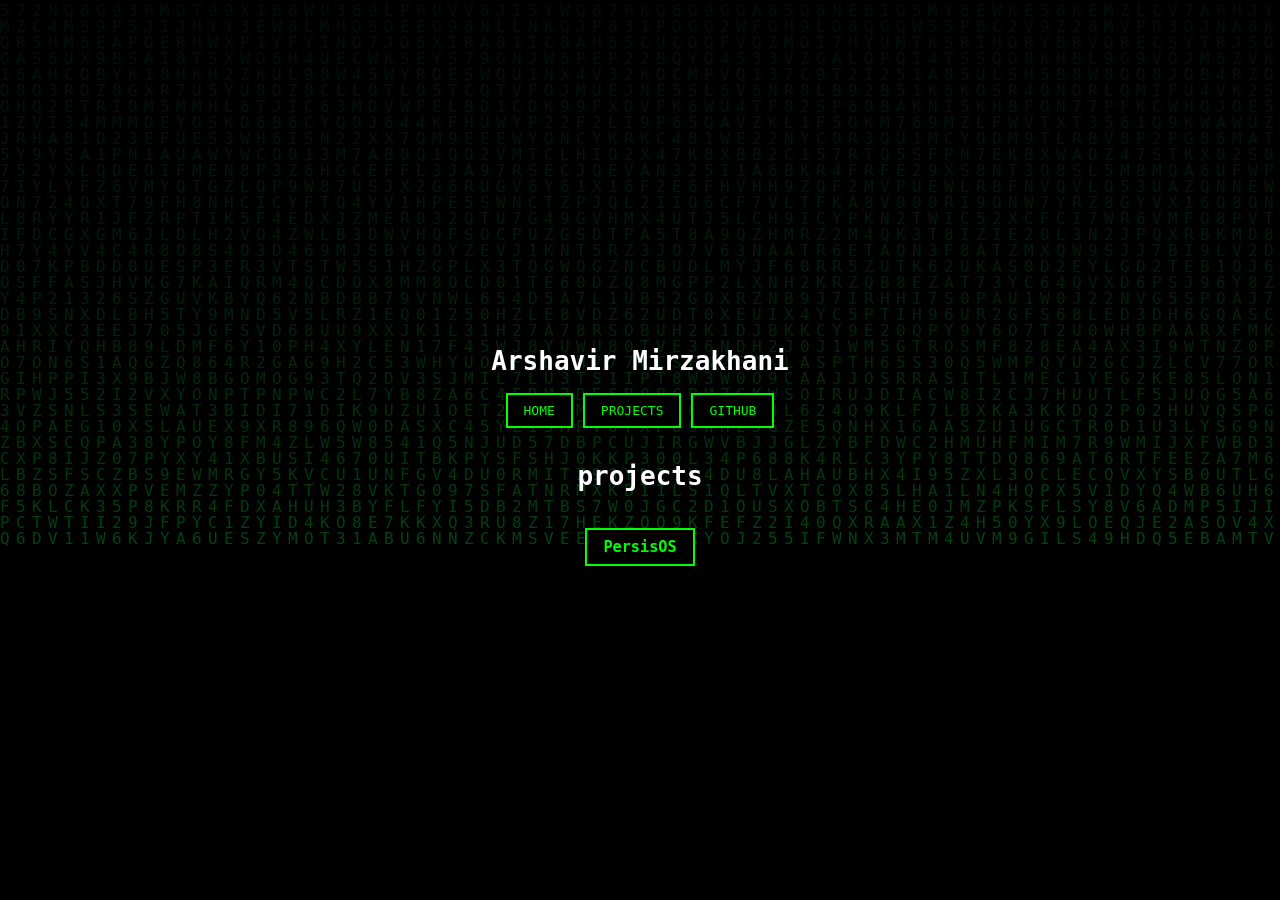
==== projects.html @ b2d9faef "upload" ====
<!DOCTYPE html>
<html lang="en">

<head>
    <meta charset="UTF-8">
    <meta name="viewport" content="width=device-width, initial-scale=1.0">
    <title>Arshavir Mirzakhani - Projects</title>
    <link rel="stylesheet" href="style.css">
</head>

<body>
    <canvas id="matrix"></canvas>

    <main class="content">
        <h1>Arshavir Mirzakhani</h1>
        <div class="menu">
            <a class="btn" href="./index.html">HOME</a>
            <a class="btn" href="./projects.html">PROJECTS</a>
            <a class="btn" href="https://github.com/arshavirm">GITHUB</a>
        </div>
        <br>
        <h1>projects</h1>
        <br>
        <h3>
            <a class="btn" href="persisos.arshavirm.com">PersisOS</a>
        </h3>
    </main>

</body>

<script src="bg.js"></script>

</html>
---- style.css ----
html,
body {
    margin: 0;
    height: 100%;
    overflow: hidden;
    background: #000000;
    color: #ffffff;
    font-family: monospace;
}

#matrix {
    position: fixed;
    inset: 0;
    z-index: 0;
}

.content {
    position: relative;
    z-index: 1;
    display: flex;
    flex-direction: column;
    justify-content: center;
    align-items: center;
    height: 100vh;
    text-align: center;
}

.menu {
    display: flex;
    justify-content: center;
    align-items: center;
    flex-wrap: wrap;
    gap: 10px;
}

.btn {
    border-radius: 0;
    color: #00ff00;
    background: #000;
    padding: 8px 16px;
    border: 2px solid #00ff00;
    text-decoration: none;
}

.btn:hover {
    background: #1f4228;
    text-decoration: none;
}

.btn:active {
    border: solid #ffffff 2px;
    background: #1f4228;
    text-decoration: none;
}

a {
    color: #00ff00;
}
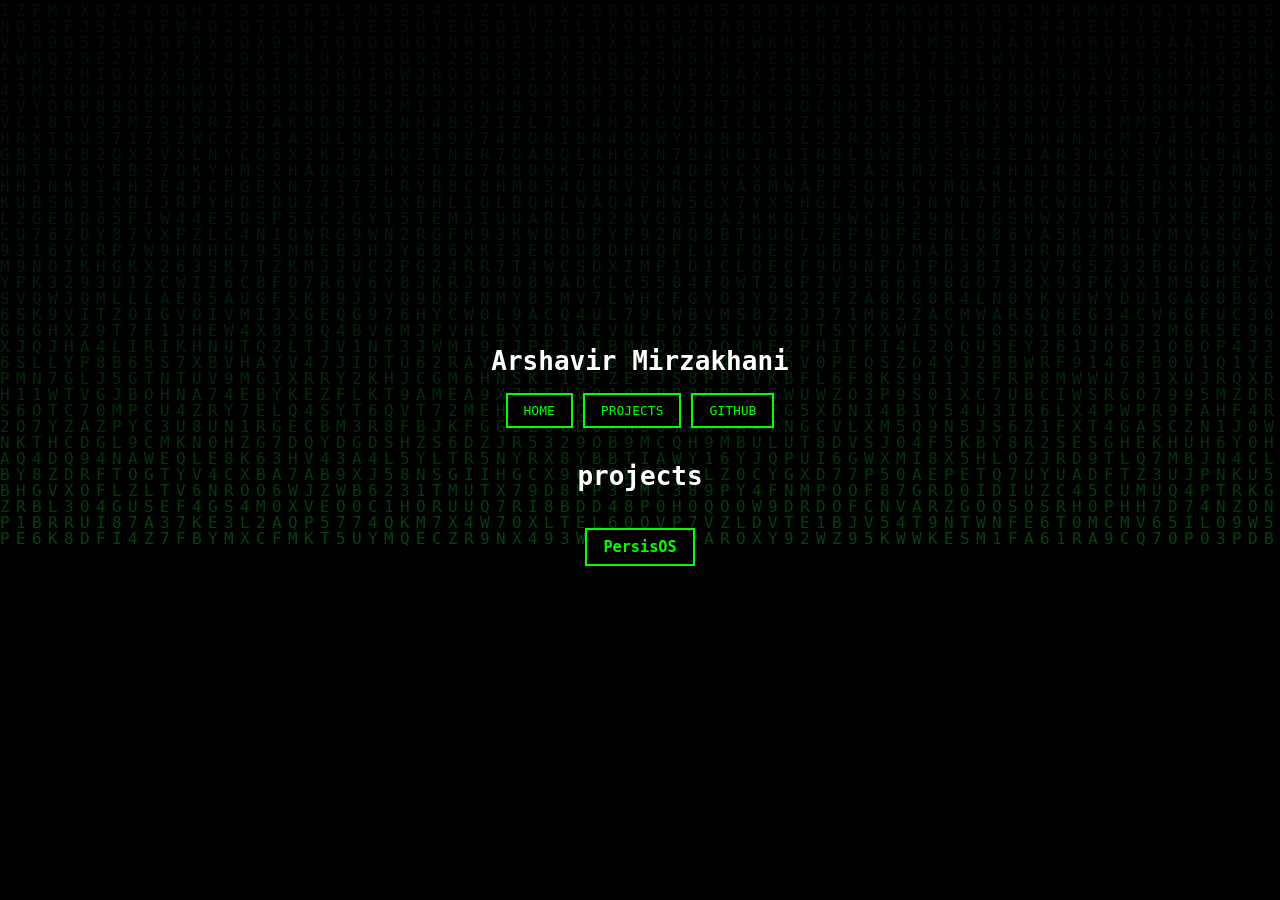
==== commit 50e7d5b6: "site bug fix" ====
--- a/projects.html
+++ b/projects.html
@@ -22,7 +22,7 @@
         <h1>projects</h1>
         <br>
         <h3>
-            <a class="btn" href="persisos.arshavirm.com">PersisOS</a>
+            <a class="btn" href="https://persisos.arshavirm.com">PersisOS</a>
         </h3>
     </main>
 
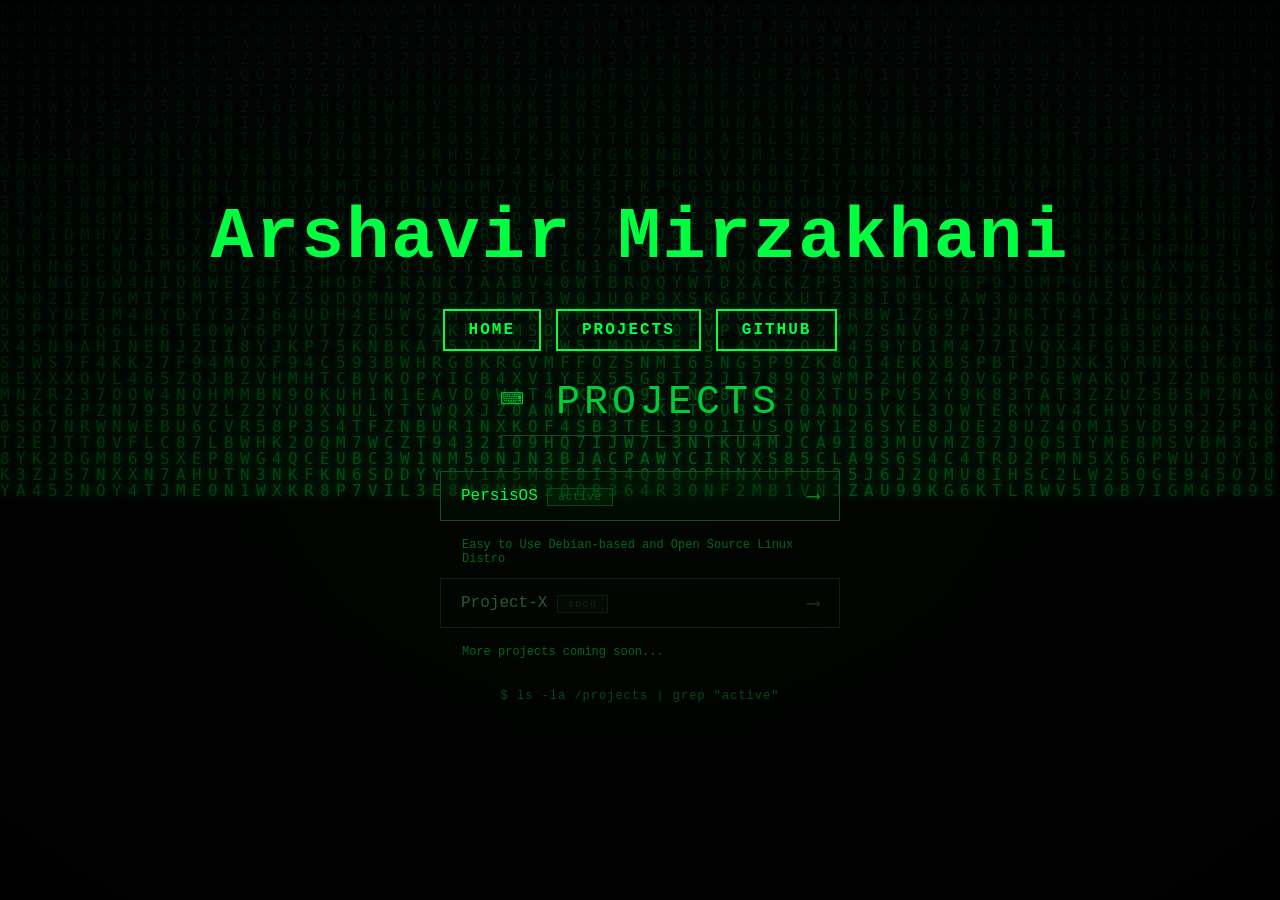
==== commit 50627b99: "update" ====
--- a/projects.html
+++ b/projects.html
@@ -12,22 +12,36 @@
     <canvas id="matrix"></canvas>
 
     <main class="content">
-        <h1>Arshavir Mirzakhani</h1>
+        <h1 class="title">Arshavir Mirzakhani</h1>
+
         <div class="menu">
-            <a class="btn" href="./index.html">HOME</a>
-            <a class="btn" href="./projects.html">PROJECTS</a>
-            <a class="btn" href="https://github.com/arshavirm">GITHUB</a>
+            <a class="btn" href="./index.html">Home</a>
+            <a class="btn" href="./projects.html">Projects</a>
+            <a class="btn" href="https://github.com/arshavirm" target="_blank">GitHub</a>
         </div>
-        <br>
-        <h1>projects</h1>
-        <br>
-        <h3>
-            <a class="btn" href="https://persisos.arshavirm.com">PersisOS</a>
-        </h3>
+
+        <div class="section-title">⌨ projects</div>
+
+        <div class="project-list">
+            <a href="https://persisos.arshavirm.com" target="_blank" class="project-item">
+                <span>PersisOS <span class="project-status">active</span></span>
+                <span class="arrow">⟶</span>
+            </a>
+            <span class="project-desc">Easy to Use Debian-based and Open Source Linux Distro</span>
+
+            <div class="project-item coming-soon">
+                <span>Project-X <span class="project-status">soon</span></span>
+                <span class="arrow">⟶</span>
+            </div>
+            <span class="project-desc">More projects coming soon...</span>
+        </div>
+
+        <div class="footer-cmd">
+            $ ls -la /projects | grep "active"
+        </div>
     </main>
 
+    <script src="bg.js"></script>
 </body>
 
-<script src="bg.js"></script>
-
 </html>
--- a/style.css
+++ b/style.css
@@ -1,17 +1,23 @@
+* {
+    margin: 0;
+    padding: 0;
+    box-sizing: border-box;
+}
+
 html,
 body {
-    margin: 0;
     height: 100%;
     overflow: hidden;
-    background: #000000;
-    color: #ffffff;
-    font-family: monospace;
+    background: #0a0a0a;
+    color: #00ff41;
+    font-family: 'Courier New', Courier, monospace;
 }
 
 #matrix {
     position: fixed;
     inset: 0;
     z-index: 0;
+    opacity: 0.7;
 }
 
 .content {
@@ -23,6 +29,50 @@
     align-items: center;
     height: 100vh;
     text-align: center;
+    padding: 20px;
+    background: radial-gradient(ellipse at center, rgba(0, 10, 0, 0.3) 0%, rgba(0, 0, 0, 0.8) 100%);
+}
+
+.title {
+    font-size: clamp(2.5rem, 8vw, 4.5rem);
+    font-weight: 700;
+    color: #00ff41;
+    letter-spacing: 2px;
+    margin-bottom: 20px;
+}
+
+.subtitle {
+    font-size: clamp(1rem, 2.5vw, 1.5rem);
+    color: #00cc33;
+    margin-bottom: 30px;
+    opacity: 0.9;
+    border-right: 2px solid #00ff41;
+    padding-right: 8px;
+    white-space: nowrap;
+    overflow: hidden;
+    animation: typing 3.5s steps(40, end), blink-caret 0.75s step-end infinite;
+}
+
+@keyframes typing {
+    from {
+        width: 0;
+    }
+
+    to {
+        width: 100%;
+    }
+}
+
+@keyframes blink-caret {
+
+    0%,
+    100% {
+        border-color: #00ff41;
+    }
+
+    50% {
+        border-color: transparent;
+    }
 }
 
 .menu {
@@ -30,29 +80,173 @@
     justify-content: center;
     align-items: center;
     flex-wrap: wrap;
-    gap: 10px;
+    gap: 15px;
+    margin: 10px 0;
 }
 
 .btn {
+    font-family: 'Courier New', Courier, monospace;
+    font-size: 1rem;
+    font-weight: 600;
+    color: #00ff41;
+    background: transparent;
+    padding: 10px 24px;
+    border: 2px solid #00ff41;
+    text-decoration: none;
+    text-transform: uppercase;
+    letter-spacing: 2px;
+    transition: all 0.2s ease;
+    position: relative;
+    cursor: pointer;
+    box-shadow: 0 0 10px rgba(0, 255, 65, 0.1);
+}
+
+.btn::before {
+    content: '';
+    position: absolute;
+    inset: 0;
+    background: #00ff41;
+    transform: scaleX(0);
+    transform-origin: left;
+    transition: transform 0.3s ease;
+    z-index: -1;
+}
+
+.btn:hover {
+    color: #0a0a0a;
+    box-shadow: 0 0 25px rgba(0, 255, 65, 0.3);
+    border-color: #00ff41;
+}
+
+.btn:hover::before {
+    transform: scaleX(1);
+}
+
+.btn:active {
+    transform: scale(0.95);
+    border-color: #ffffff;
+}
+
+.project-list {
+    display: flex;
+    flex-direction: column;
+    gap: 12px;
+    margin-top: 15px;
+    width: 100%;
+    max-width: 400px;
+}
+
+.project-item {
+    display: flex;
+    justify-content: space-between;
+    align-items: center;
+    padding: 12px 20px;
+    border: 1px solid #1a4a2a;
+    background: rgba(0, 20, 0, 0.4);
+    transition: all 0.2s ease;
+    text-decoration: none;
+    color: #00ff41;
+    font-size: 1rem;
+}
+
+.project-item:hover {
+    background: rgba(0, 255, 65, 0.1);
+    border-color: #00ff41;
+    transform: translateX(5px);
+    box-shadow: 0 0 20px rgba(0, 255, 65, 0.1);
+}
+
+.project-item .arrow {
+    color: #00ff41;
+    font-size: 1.2rem;
+    opacity: 0.5;
+    transition: opacity 0.2s;
+}
+
+.project-item:hover .arrow {
+    opacity: 1;
+}
+
+.section-title {
+    font-size: clamp(1.5rem, 4vw, 2.5rem);
+    color: #00cc33;
+    margin: 15px 0 20px 0;
+    letter-spacing: 4px;
+    text-transform: uppercase;
+    border-bottom: 1px solid #1a4a2a;
+    padding-bottom: 10px;
+}
+
+.project-status {
+    font-size: 0.65rem;
+    color: #006622;
+    background: rgba(0, 255, 65, 0.05);
+    padding: 2px 10px;
+    border: 1px solid #004d1a;
+    letter-spacing: 1px;
+}
+
+.project-desc {
+    font-size: 0.75rem;
+    color: #00aa33;
+    opacity: 0.6;
+    margin-top: 5px;
+    text-align: left;
+    padding-left: 22px;
+    display: block;
+}
+
+.coming-soon {
+    opacity: 0.4;
+    pointer-events: none;
+    filter: grayscale(0.5);
+}
+
+/* FOOTER */
+.footer-cmd {
+    margin-top: 30px;
+    font-size: 0.75rem;
+    color: #004d1a;
+    letter-spacing: 1px;
+}
+
+::-webkit-scrollbar {
+    width: 8px;
+}
+
+::-webkit-scrollbar-track {
+    background: #0a0a0a;
+}
+
+::-webkit-scrollbar-thumb {
+    background: #00ff41;
     border-radius: 0;
-    color: #00ff00;
-    background: #000;
-    padding: 8px 16px;
-    border: 2px solid #00ff00;
-    text-decoration: none;
-}
-
-.btn:hover {
-    background: #1f4228;
-    text-decoration: none;
-}
-
-.btn:active {
-    border: solid #ffffff 2px;
-    background: #1f4228;
-    text-decoration: none;
-}
-
-a {
-    color: #00ff00;
+}
+
+::-webkit-scrollbar-thumb:hover {
+    background: #00cc33;
+}
+
+@media (max-width: 600px) {
+    .btn {
+        padding: 8px 16px;
+        font-size: 0.85rem;
+    }
+
+    .subtitle {
+        font-size: 0.9rem;
+        white-space: normal;
+        animation: none;
+        border-right: none;
+    }
+
+    .project-item {
+        font-size: 0.9rem;
+        padding: 10px 15px;
+    }
+
+    .project-desc {
+        font-size: 0.7rem;
+        padding-left: 15px;
+    }
 }
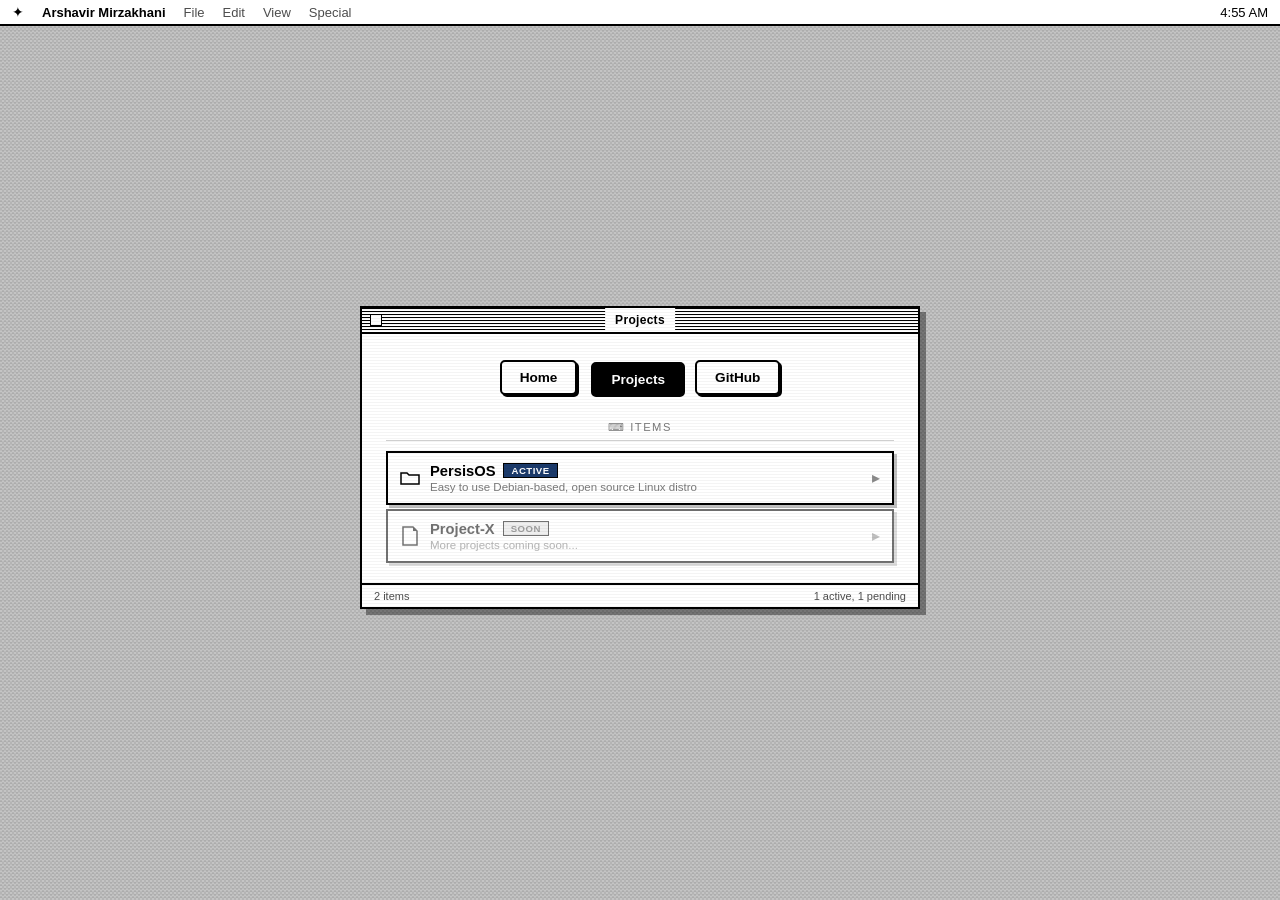
==== commit 5494318e: "update" ====
--- a/projects.html
+++ b/projects.html
@@ -3,45 +3,82 @@
 
 <head>
     <meta charset="UTF-8">
-    <meta name="viewport" content="width=device-width, initial-scale=1.0">
-    <title>Arshavir Mirzakhani - Projects</title>
+    <meta name="viewport" content="width=device-width, initial-scale=1.0, viewport-fit=cover">
+    <title>Arshavir Mirzakhani — Projects</title>
+    <link rel="icon"
+        href="data:image/svg+xml,%3Csvg xmlns='http://www.w3.org/2000/svg' viewBox='0 0 16 16'%3E%3Crect width='16' height='16' fill='%23fff'/%3E%3Crect x='1' y='1' width='14' height='14' fill='none' stroke='%23000' stroke-width='1.5'/%3E%3Crect x='3' y='3' width='10' height='6' fill='%23000'/%3E%3Crect x='6' y='11' width='4' height='1.5' fill='%23000'/%3E%3C/svg%3E">
     <link rel="stylesheet" href="style.css">
 </head>
 
 <body>
-    <canvas id="matrix"></canvas>
+    <header class="menubar">
+        <span class="apple">✦</span>
+        <span class="brand">Arshavir Mirzakhani</span>
+        <span class="menu-word">File</span>
+        <span class="menu-word">Edit</span>
+        <span class="menu-word">View</span>
+        <span class="menu-word">Special</span>
+        <span class="clock" id="menu-clock">--:--</span>
+    </header>
 
-    <main class="content">
-        <h1 class="title">Arshavir Mirzakhani</h1>
+    <main class="stage">
+        <section class="mac-window wide">
+            <div class="title-bar">
+                <div class="close-box" aria-hidden="true"></div>
+                <div class="title-label">Projects</div>
+            </div>
 
-        <div class="menu">
-            <a class="btn" href="./index.html">Home</a>
-            <a class="btn" href="./projects.html">Projects</a>
-            <a class="btn" href="https://github.com/arshavirm" target="_blank">GitHub</a>
-        </div>
+            <div class="window-body">
+                <nav class="menu">
+                    <a class="btn" href="./index.html">Home</a>
+                    <a class="btn current" href="./projects.html">Projects</a>
+                    <a class="btn" href="https://github.com/arshavirm" target="_blank" rel="noopener">GitHub</a>
+                </nav>
 
-        <div class="section-title">⌨ projects</div>
+                <div class="featured-block">
+                    <div class="section-title">⌨ items</div>
+                    <div class="project-list">
+                        <a href="https://persisos.arshavirm.com" target="_blank" rel="noopener" class="project-item">
+                            <svg class="icon" viewBox="0 0 20 20" aria-hidden="true">
+                                <path d="M1 5 L7 5 L9 7 L19 7 L19 16 L1 16 Z" fill="#fff" stroke="#000"
+                                    stroke-width="1.5" />
+                            </svg>
+                            <div class="label">
+                                <div class="name-row">
+                                    <span>PersisOS</span>
+                                    <span class="project-status">active</span>
+                                </div>
+                                <span class="project-desc">Easy to use Debian-based, open source Linux distro</span>
+                            </div>
+                            <span class="arrow">▸</span>
+                        </a>
 
-        <div class="project-list">
-            <a href="https://persisos.arshavirm.com" target="_blank" class="project-item">
-                <span>PersisOS <span class="project-status">active</span></span>
-                <span class="arrow">⟶</span>
-            </a>
-            <span class="project-desc">Easy to Use Debian-based and Open Source Linux Distro</span>
+                        <div class="project-item coming-soon">
+                            <svg class="icon" viewBox="0 0 20 20" aria-hidden="true">
+                                <path d="M3 1 H13 L17 5 V19 H3 Z" fill="#fff" stroke="#000" stroke-width="1.5" />
+                                <path d="M13 1 V5 H17 Z" fill="#000" />
+                            </svg>
+                            <div class="label">
+                                <div class="name-row">
+                                    <span>Project-X</span>
+                                    <span class="project-status soon">soon</span>
+                                </div>
+                                <span class="project-desc">More projects coming soon...</span>
+                            </div>
+                            <span class="arrow">▸</span>
+                        </div>
+                    </div>
+                </div>
+            </div>
 
-            <div class="project-item coming-soon">
-                <span>Project-X <span class="project-status">soon</span></span>
-                <span class="arrow">⟶</span>
+            <div class="status-bar">
+                <span>2 items</span>
+                <span>1 active, 1 pending</span>
             </div>
-            <span class="project-desc">More projects coming soon...</span>
-        </div>
-
-        <div class="footer-cmd">
-            $ ls -la /projects | grep "active"
-        </div>
+        </section>
     </main>
 
     <script src="bg.js"></script>
 </body>
 
-</html>+</html>
--- a/style.css
+++ b/style.css
@@ -1,56 +1,231 @@
+/* ============================================================
+   Retro desktop OS theme — pinstripe windows, beveled buttons,
+   Finder-style lists. Monochrome chrome with a single ink-blue
+   accent, built to hold together down to a phone screen.
+   ============================================================ */
+
 * {
     margin: 0;
     padding: 0;
     box-sizing: border-box;
 }
 
+:root {
+    --desktop: #bcbcbc;
+    --win: #ffffff;
+    --ink: #000000;
+    --ink-soft: #4d4d4d;
+    --ink-faint: #7a7a7a;
+    --accent: #1b3a6b;
+    --hairline: #000000;
+    --shadow-hard: rgba(0, 0, 0, 0.4);
+    --menubar-h: 26px;
+}
+
 html,
 body {
     height: 100%;
-    overflow: hidden;
-    background: #0a0a0a;
-    color: #00ff41;
-    font-family: 'Courier New', Courier, monospace;
-}
-
-#matrix {
+    background-color: var(--desktop);
+    background-image:
+        url("data:image/svg+xml,%3Csvg xmlns='http://www.w3.org/2000/svg' width='4' height='4'%3E%3Crect width='4' height='4' fill='%23c4c4c4'/%3E%3Crect width='2' height='2' fill='%23b4b4b4'/%3E%3Crect x='2' y='2' width='2' height='2' fill='%23b4b4b4'/%3E%3C/svg%3E");
+    background-size: 4px 4px;
+    color: var(--ink);
+    font-family: Verdana, Geneva, "Segoe UI", Tahoma, sans-serif;
+    -webkit-font-smoothing: none;
+}
+
+body {
+    min-height: 100%;
+    overflow-x: hidden;
+    padding-top: calc(var(--menubar-h) + env(safe-area-inset-top, 0px));
+}
+
+/* subtle CRT scanlines over the whole desktop, purely decorative */
+body::after {
+    content: "";
     position: fixed;
     inset: 0;
-    z-index: 0;
-    opacity: 0.7;
-}
-
-.content {
+    pointer-events: none;
+    z-index: 5;
+    background: repeating-linear-gradient(to bottom,
+            rgba(0, 0, 0, 0.045) 0px,
+            rgba(0, 0, 0, 0.045) 1px,
+            transparent 1px,
+            transparent 3px);
+    mix-blend-mode: multiply;
+}
+
+a {
+    color: inherit;
+}
+
+::selection {
+    background: var(--ink);
+    color: var(--win);
+}
+
+:focus-visible {
+    outline: 1px dotted var(--ink);
+    outline-offset: 3px;
+}
+
+/* ---------------- menu bar ---------------- */
+.menubar {
+    position: fixed;
+    top: 0;
+    left: 0;
+    right: 0;
+    height: var(--menubar-h);
+    padding-top: env(safe-area-inset-top, 0px);
+    background: var(--win);
+    border-bottom: 2px solid var(--hairline);
+    display: flex;
+    align-items: center;
+    gap: 18px;
+    padding-left: 12px;
+    padding-right: 12px;
+    z-index: 10;
+    font-size: 13px;
+}
+
+.menubar .apple {
+    font-size: 14px;
+    line-height: 1;
+}
+
+.menubar .brand {
+    font-weight: 700;
+    white-space: nowrap;
+}
+
+.menubar .menu-word {
+    color: var(--ink-soft);
+    cursor: default;
+}
+
+.menubar .menu-word:hover {
+    color: var(--ink);
+}
+
+.menubar .clock {
+    margin-left: auto;
+    font-variant-numeric: tabular-nums;
+    white-space: nowrap;
+}
+
+@media (max-width: 480px) {
+    .menubar .menu-word {
+        display: none;
+    }
+
+    .menubar {
+        gap: 10px;
+    }
+}
+
+/* ---------------- desktop stage ---------------- */
+.stage {
     position: relative;
     z-index: 1;
+    min-height: calc(100vh - var(--menubar-h));
     display: flex;
     flex-direction: column;
+    align-items: center;
     justify-content: center;
-    align-items: center;
-    height: 100vh;
+    padding: 28px 14px 40px;
+    gap: 16px;
+}
+
+/* ---------------- window chrome ---------------- */
+.mac-window {
+    width: min(94vw, 480px);
+    background: var(--win);
+    border: 2px solid var(--hairline);
+    box-shadow: 6px 6px 0 var(--shadow-hard);
+}
+
+.mac-window.wide {
+    width: min(94vw, 560px);
+}
+
+.title-bar {
+    position: relative;
+    height: 26px;
+    display: flex;
+    align-items: center;
+    padding: 0 8px;
+    border-bottom: 2px solid var(--hairline);
+    background: repeating-linear-gradient(to bottom,
+            var(--ink) 0px, var(--ink) 1px,
+            var(--win) 1px, var(--win) 3px);
+}
+
+.title-bar .close-box {
+    width: 12px;
+    height: 12px;
+    background: var(--win);
+    border: 1.5px solid var(--ink);
+    flex-shrink: 0;
+}
+
+.title-bar .title-label {
+    position: absolute;
+    left: 50%;
+    top: 0;
+    bottom: 0;
+    transform: translateX(-50%);
+    background: var(--win);
+    display: flex;
+    align-items: center;
+    padding: 0 10px;
+    font-size: 12px;
+    font-weight: 700;
+    letter-spacing: 0.3px;
+    white-space: nowrap;
+}
+
+.window-body {
+    padding: 26px 24px 20px;
+    display: flex;
+    flex-direction: column;
+    align-items: center;
     text-align: center;
-    padding: 20px;
-    background: radial-gradient(ellipse at center, rgba(0, 10, 0, 0.3) 0%, rgba(0, 0, 0, 0.8) 100%);
+}
+
+.status-bar {
+    border-top: 2px solid var(--hairline);
+    padding: 5px 12px;
+    font-size: 11px;
+    color: var(--ink-soft);
+    display: flex;
+    justify-content: space-between;
+    gap: 10px;
+}
+
+/* ---------------- hero content ---------------- */
+.computer-icon {
+    width: 46px;
+    height: 46px;
+    margin-bottom: 10px;
 }
 
 .title {
-    font-size: clamp(2.5rem, 8vw, 4.5rem);
-    font-weight: 700;
-    color: #00ff41;
-    letter-spacing: 2px;
-    margin-bottom: 20px;
+    font-size: clamp(1.5rem, 6vw, 2.1rem);
+    font-weight: 700;
+    letter-spacing: 0.2px;
+    margin-bottom: 10px;
 }
 
 .subtitle {
-    font-size: clamp(1rem, 2.5vw, 1.5rem);
-    color: #00cc33;
-    margin-bottom: 30px;
-    opacity: 0.9;
-    border-right: 2px solid #00ff41;
-    padding-right: 8px;
+    font-size: clamp(0.85rem, 2.6vw, 1rem);
+    color: var(--ink-soft);
+    margin-bottom: 22px;
+    border-right: 2px solid var(--ink);
+    padding-right: 6px;
     white-space: nowrap;
     overflow: hidden;
-    animation: typing 3.5s steps(40, end), blink-caret 0.75s step-end infinite;
+    max-width: 100%;
+    animation: typing 3s steps(38, end), blink-caret 0.8s step-end infinite;
 }
 
 @keyframes typing {
@@ -67,7 +242,7 @@
 
     0%,
     100% {
-        border-color: #00ff41;
+        border-color: var(--ink);
     }
 
     50% {
@@ -75,178 +250,195 @@
     }
 }
 
-.menu {
-    display: flex;
-    justify-content: center;
-    align-items: center;
-    flex-wrap: wrap;
-    gap: 15px;
-    margin: 10px 0;
-}
-
-.btn {
-    font-family: 'Courier New', Courier, monospace;
-    font-size: 1rem;
-    font-weight: 600;
-    color: #00ff41;
-    background: transparent;
-    padding: 10px 24px;
-    border: 2px solid #00ff41;
-    text-decoration: none;
-    text-transform: uppercase;
-    letter-spacing: 2px;
-    transition: all 0.2s ease;
-    position: relative;
-    cursor: pointer;
-    box-shadow: 0 0 10px rgba(0, 255, 65, 0.1);
-}
-
-.btn::before {
-    content: '';
-    position: absolute;
-    inset: 0;
-    background: #00ff41;
-    transform: scaleX(0);
-    transform-origin: left;
-    transition: transform 0.3s ease;
-    z-index: -1;
-}
-
-.btn:hover {
-    color: #0a0a0a;
-    box-shadow: 0 0 25px rgba(0, 255, 65, 0.3);
-    border-color: #00ff41;
-}
-
-.btn:hover::before {
-    transform: scaleX(1);
-}
-
-.btn:active {
-    transform: scale(0.95);
-    border-color: #ffffff;
-}
-
-.project-list {
-    display: flex;
-    flex-direction: column;
-    gap: 12px;
-    margin-top: 15px;
-    width: 100%;
-    max-width: 400px;
-}
-
-.project-item {
-    display: flex;
-    justify-content: space-between;
-    align-items: center;
-    padding: 12px 20px;
-    border: 1px solid #1a4a2a;
-    background: rgba(0, 20, 0, 0.4);
-    transition: all 0.2s ease;
-    text-decoration: none;
-    color: #00ff41;
-    font-size: 1rem;
-}
-
-.project-item:hover {
-    background: rgba(0, 255, 65, 0.1);
-    border-color: #00ff41;
-    transform: translateX(5px);
-    box-shadow: 0 0 20px rgba(0, 255, 65, 0.1);
-}
-
-.project-item .arrow {
-    color: #00ff41;
-    font-size: 1.2rem;
-    opacity: 0.5;
-    transition: opacity 0.2s;
-}
-
-.project-item:hover .arrow {
-    opacity: 1;
-}
-
-.section-title {
-    font-size: clamp(1.5rem, 4vw, 2.5rem);
-    color: #00cc33;
-    margin: 15px 0 20px 0;
-    letter-spacing: 4px;
-    text-transform: uppercase;
-    border-bottom: 1px solid #1a4a2a;
-    padding-bottom: 10px;
-}
-
-.project-status {
-    font-size: 0.65rem;
-    color: #006622;
-    background: rgba(0, 255, 65, 0.05);
-    padding: 2px 10px;
-    border: 1px solid #004d1a;
-    letter-spacing: 1px;
-}
-
-.project-desc {
-    font-size: 0.75rem;
-    color: #00aa33;
-    opacity: 0.6;
-    margin-top: 5px;
-    text-align: left;
-    padding-left: 22px;
-    display: block;
-}
-
-.coming-soon {
-    opacity: 0.4;
-    pointer-events: none;
-    filter: grayscale(0.5);
-}
-
-/* FOOTER */
-.footer-cmd {
-    margin-top: 30px;
-    font-size: 0.75rem;
-    color: #004d1a;
-    letter-spacing: 1px;
-}
-
-::-webkit-scrollbar {
-    width: 8px;
-}
-
-::-webkit-scrollbar-track {
-    background: #0a0a0a;
-}
-
-::-webkit-scrollbar-thumb {
-    background: #00ff41;
-    border-radius: 0;
-}
-
-::-webkit-scrollbar-thumb:hover {
-    background: #00cc33;
-}
-
-@media (max-width: 600px) {
-    .btn {
-        padding: 8px 16px;
-        font-size: 0.85rem;
-    }
-
+@media (max-width: 480px) {
     .subtitle {
-        font-size: 0.9rem;
         white-space: normal;
         animation: none;
         border-right: none;
+        overflow: visible;
+        max-width: 92%;
+    }
+}
+
+/* ---------------- buttons (dialog-style) ---------------- */
+.menu {
+    display: flex;
+    justify-content: center;
+    flex-wrap: wrap;
+    gap: 12px;
+    margin-bottom: 22px;
+}
+
+.btn {
+    font-family: inherit;
+    font-size: 0.85rem;
+    font-weight: 700;
+    color: var(--ink);
+    background: var(--win);
+    padding: 8px 18px;
+    border: 2px solid var(--ink);
+    border-radius: 5px;
+    text-decoration: none;
+    box-shadow: 2px 2px 0 var(--ink);
+    transition: transform 0.08s ease, box-shadow 0.08s ease;
+    cursor: pointer;
+}
+
+.btn:hover {
+    background: #f0f0f0;
+}
+
+.btn:active,
+.btn.current {
+    background: var(--ink);
+    color: var(--win);
+    box-shadow: 0 0 0 var(--ink);
+    transform: translate(2px, 2px);
+}
+
+/* ---------------- lists (finder-style rows) ---------------- */
+.section-title {
+    align-self: flex-start;
+    font-size: 0.7rem;
+    letter-spacing: 1.5px;
+    color: var(--ink-faint);
+    text-transform: uppercase;
+    margin-bottom: 10px;
+    padding-bottom: 6px;
+    border-bottom: 1px solid #cfcfcf;
+    width: 100%;
+}
+
+.project-list {
+    display: flex;
+    flex-direction: column;
+    gap: 4px;
+    width: 100%;
+}
+
+.project-item {
+    display: flex;
+    align-items: center;
+    gap: 10px;
+    padding: 10px 12px;
+    border: 2px solid var(--hairline);
+    background: var(--win);
+    box-shadow: 3px 3px 0 rgba(0, 0, 0, 0.25);
+    text-decoration: none;
+    color: var(--ink);
+    font-size: 0.92rem;
+    text-align: left;
+    transition: transform 0.08s ease, box-shadow 0.08s ease;
+}
+
+.project-item .icon {
+    width: 20px;
+    height: 20px;
+    flex-shrink: 0;
+}
+
+.project-item .label {
+    flex: 1;
+    display: flex;
+    flex-direction: column;
+    gap: 2px;
+    min-width: 0;
+}
+
+.project-item .name-row {
+    display: flex;
+    align-items: center;
+    gap: 8px;
+}
+
+.project-item .name-row span:first-child {
+    font-weight: 700;
+    overflow: hidden;
+    text-overflow: ellipsis;
+    white-space: nowrap;
+}
+
+.project-item:hover {
+    transform: translate(-2px, -2px);
+    box-shadow: 5px 5px 0 rgba(0, 0, 0, 0.3);
+}
+
+.project-item .arrow {
+    color: var(--ink);
+    font-size: 1rem;
+    opacity: 0.45;
+    flex-shrink: 0;
+}
+
+.project-item:hover .arrow {
+    opacity: 1;
+}
+
+.project-status {
+    font-size: 0.6rem;
+    font-weight: 700;
+    letter-spacing: 0.5px;
+    text-transform: uppercase;
+    color: var(--win);
+    background: var(--accent);
+    padding: 1px 7px;
+    border: 1px solid var(--ink);
+    flex-shrink: 0;
+}
+
+.project-status.soon {
+    color: var(--ink-soft);
+    background: #e2e2e2;
+}
+
+.project-desc {
+    font-size: 0.72rem;
+    color: var(--ink-faint);
+}
+
+.coming-soon {
+    opacity: 0.55;
+    pointer-events: none;
+}
+
+.coming-soon .icon {
+    filter: grayscale(1);
+}
+
+.featured-block {
+    width: 100%;
+    margin-top: 4px;
+}
+
+@media (max-width: 480px) {
+    .window-body {
+        padding: 20px 14px 16px;
     }
 
     .project-item {
-        font-size: 0.9rem;
-        padding: 10px 15px;
+        font-size: 0.85rem;
+        padding: 9px 10px;
     }
 
     .project-desc {
-        font-size: 0.7rem;
-        padding-left: 15px;
-    }
-}+        font-size: 0.68rem;
+    }
+}
+
+::-webkit-scrollbar {
+    width: 14px;
+}
+
+::-webkit-scrollbar-track {
+    background: var(--win);
+    border-left: 2px solid var(--ink);
+}
+
+::-webkit-scrollbar-thumb {
+    background: #d8d8d8;
+    border: 2px solid var(--ink);
+}
+
+::-webkit-scrollbar-thumb:hover {
+    background: #c4c4c4;
+}
